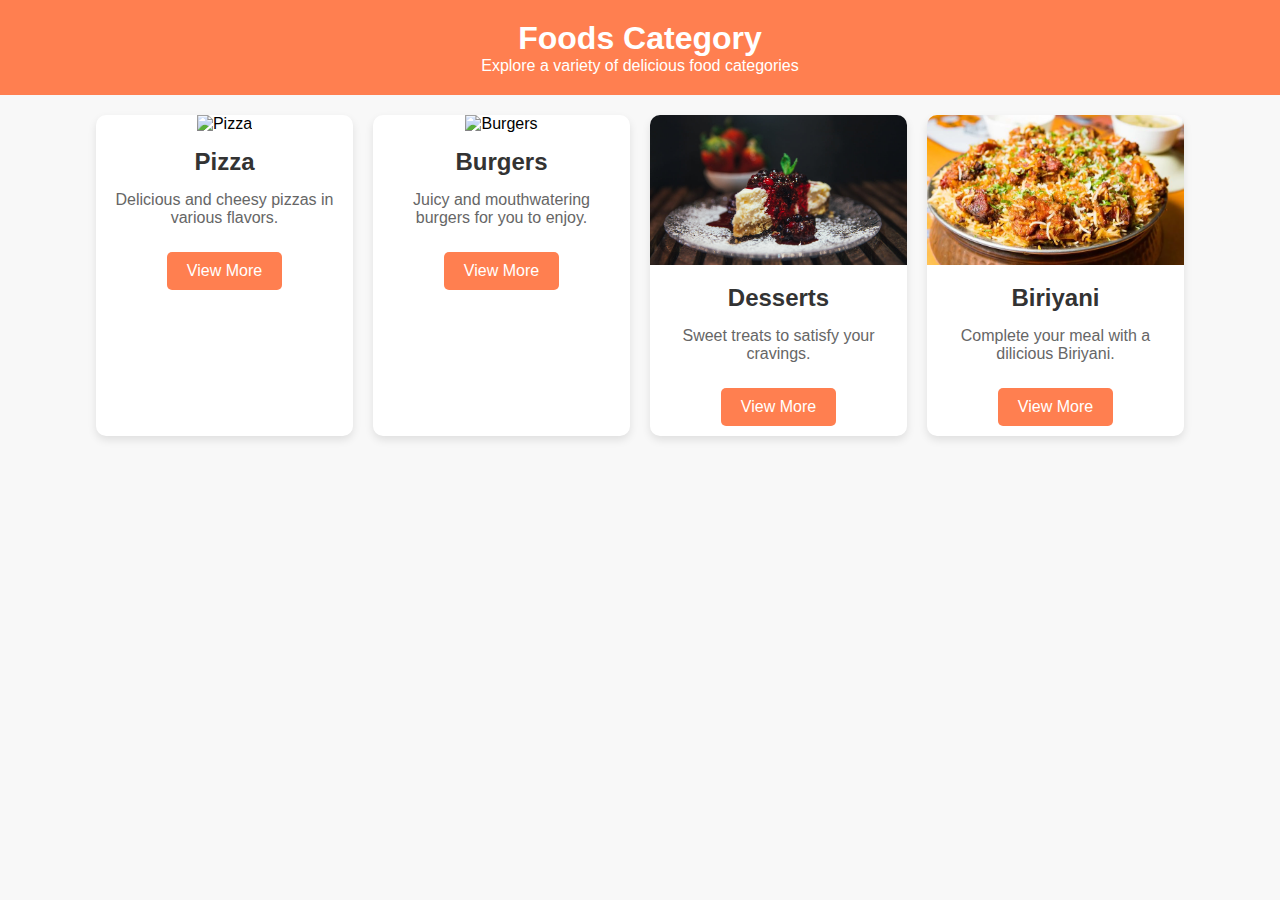
==== Food_ordering_web-main/foods.html @ ff53c16e "changes a lot" ====
<!DOCTYPE html>
<html lang="en">
<head>
    <meta charset="UTF-8">
    <meta http-equiv="X-UA-Compatible" content="IE=edge">
    <meta name="viewport" content="width=device-width, initial-scale=1.0">
    <title>Online Food Delivery Website</title>
    <!-- Favicon -->
    <link rel="shortcut icon" href="img/favicon.ico" type="image/x-icon">
    <!-- Fontawesome CSS -->
    <link rel="stylesheet" href="css/font-awesome/css/font-awesome.css">
    <!-- Hover CSS -->
    <link rel="stylesheet" href="css/hover-min.css">
    <!-- Custom CSS -->
    <link rel="stylesheet" href="css/style.css">
</head>
<body>
    
<header>
    <h1>Foods Category</h1>
    <p>Explore a variety of delicious food categories</p>
</header>

<div class="container">
    <div class="grid">
        <div class="card">
            <img src="./img/category/pizza.jpg" alt="Pizza">
            <h3>Pizza</h3>
            <p>Delicious and cheesy pizzas in various flavors.</p>
            <a href="#">View More</a>
        </div>
        <div class="card">
            <img src="./img/food/b1.jpg" alt="Burgers">
            <h3>Burgers</h3>
            <p>Juicy and mouthwatering burgers for you to enjoy.</p>
            <a href="#">View More</a>
        </div>
        <div class="card">
            <img src=".//img/food/desserts.jpg" alt="Desserts">
            <h3>Desserts</h3>
            <p>Sweet treats to satisfy your cravings.</p>
            <a href="#">View More</a>
        </div>
        <div class="card">
            <img src="./img/food/biriyani.jpg" alt="Sushi">
            <h3>Biriyani</h3>
            <p>Complete your meal with a dilicious Biriyani.</p>
            <a href="#">View More</a>
        </div>
    </div>
</div>

</body>
</html>
---- Food_ordering_web-main/css/style.css ----
/* CSS Style For All */
* {
  margin: 0;
  padding: 0;
  font-family: Arial, Helvetica, sans-serif;
}
input {
  outline: 0;
}
input[type="submit"] {
  border: 0;
  cursor: pointer;
}
a {
  color: rgb(226, 74, 74);
  text-decoration: none;
  transition: 0.5s;
}
a:hover {
  color: #6c5ce7;
}
.container {
  width: 85%;
  margin: 0 auto;
  padding: 15px;
}
.btn-delete {
  background: #ff0000;
  transition: 0.5s;
  padding: 3px 5px;
  color: #fff;
  opacity: 0.8;
  display: inline;
  border-radius: 4px;
}
.btn-delete:hover {
  color: #fff;
}
.btn-primary {
  background: rgb(226, 74, 74);
  color: #fff;
  padding: 5px 10px;
  font-size: 15px;
  cursor: pointer;
  border-radius: 5px;
  transition: 0.5s;
}
.btn-primary:hover {
  background: #6c5ce7;
  color: #fff;
}
.label {
  margin-bottom: 10px;
  font-weight: bold;
}
.img-responsive {
  width: 100%;
}
.img-curve {
  border-radius: 10px;
}
.text-center {
  text-align: center;
}
.text-left {
  text-align: left;
}
.text-right {
  text-align: right;
}
.text-white {
  color: #fff;
}
.bold {
  font-weight: bold;
}
h2 {
  color: #2f3542;
  font-size: 32px;
  margin-bottom: 25px;
}
h3 {
  font-size: 24px;
}
.heading-border {
  height: 3px;
  width: 70px;
  background: rgb(226, 74, 74);
  margin: auto;
  margin-top: -10px;
  margin-bottom: 15px;
}
fieldset {
  border: 1px solid #fff;
  margin: 40px;
  padding: 25px;
  border-radius: 5px;
  padding-bottom: 0;
}
fieldset legend {
  font-size: 23px;
  color: #2f3542;
}
.grid-2 {
  display: grid;
  grid-template-columns: repeat(2, 1fr);
  grid-gap: 30px 30px;
}
.grid-3 {
  display: grid;
  grid-template-columns: repeat(3, 1fr);
  grid-gap: 10px 30px;
}
/* CSS Style For All End */

/* Navigation Section Style */
.navbar {
  margin-top: 80px;
}
.navbar-menu {
  padding: 10px 0;
  background: #fff;
  transition: all 0.5s ease-in-out;
}
.site-top-nav {
  background: #fff;
  padding: 0;
  box-shadow: 2px -4px 13px 0px #000;
}
.navbar-fixed-top {
  position: fixed;
  top: 0;
  left: 0;
  right: 0;
  z-index: 1030;
  box-shadow: 2px -7px 13px 0px #000;
}
.navbar-fixed-top .container {
  padding: 0 15px;
}
.logo {
  width: 120px;
  float: left;
  padding: 5px 5px;
}
.menu {
  line-height: 60px;
  position: relative;
}
.menu ul {
  list-style: none;
  width: 80%;
  float: right;
}
.menu ul li {
  display: inline;
  padding: 10px;
  font-weight: bold;
}
.menu ul li:last-of-type {
  text-align: center;
}
.hvr-underline-from-center:before {
  background: #6c5ce7;
  height: 2px;
  bottom: 10px;
}
.badge {
  color: #fff;
  background: #ff0000;
  font-size: 12px;
  padding: 2px 3px;
  border-radius: 3px;
}
.shopping-cart {
  color: #6c5ce7;
  cursor: pointer;
  font-size: 18px;
}
.cart-content {
  background: #fff;
  width: 440px;
  position: absolute;
  top: 62px;
  right: 0;
  box-shadow: 0px 4px 10px 0px #bfbfbf;
  padding: 10px 10px;
  display: none;
}
.cart-table {
  width: 100%;
  border-collapse: collapse;
}
.cart-table th,
.cart-table td {
  border-bottom: 1px solid #ddd;
  pad: 0px 5px;
  font-size: 14px;
  font-weight: normal;
  text-align: center;
}
.cart-table th {
  font-weight: bold;
  border-top: 1px solid #ddd;
}
.cart-table img {
  width: 50px;
  height: 50px;
  vertical-align: middle;
  border-radius: 100%;
}
/* Navigation Section Style End */

/* Food Search Section Style Start */
.food-search {
  background-image: url(../img/search-bg.jpg);
  background-size: cover;
  background-repeat: no-repeat;
  background-position: center;
  padding: 95px 0;
  background-attachment: fixed;
}
.food-search input[type="search"] {
  width: 50%;
  padding: 11px;
  font-size: 16px;
  border: none;
  border-radius: 5px 0px 0px 5px;
  margin-right: -5px;
}
.food-search .btn-primary {
  padding: 12px;
  transition: 0.5s;
  border-radius: 0px 5px 5px 0px;
}
/* Food Search Section Style End */

/* Categories Section Style Start */
.categories {
  background-image: url(../img/category-bg.png);
  background-size: cover;
  background-repeat: no-repeat;
  padding: 55px 0;
}
.categories h3 {
  background: #2f3542;
  position: absolute;
  left: 0;
  right: 0;
  bottom: 0;
  text-align: center;
}
.float-container {
  position: relative;
  overflow: hidden;
  border-radius: 10px;
  margin-top: 20px;
  height: 350px;
  border:1px solid #ddd;
}
.categories .float-container img {
  transition: 0.5s;
  height: 100%;
}
.categories .float-container:hover img {
  transform: scale(1.2);
}
/* Categories Section Style End */

/* Food Section Style Start */
/* General Styles */
body {
  font-family: Arial, sans-serif;
  margin: 0;
  padding: 0;
  background-color: #f8f8f8;
}

/* Header */
header {
  background-color: #ff7f50;
  color: white;
  padding: 20px 10px;
  text-align: center;
}

/* Main Container */
.container {
  max-width: 1200px;
  margin: auto;
  padding: 20px;
}

/* Grid Layout */
.grid {
  display: grid;
  grid-template-columns: repeat(auto-fit, minmax(250px, 1fr));
  gap: 20px;
}

/* Card Styling */
.card {
  background: white;
  border-radius: 10px;
  overflow: hidden;
  box-shadow: 0 4px 8px rgba(0, 0, 0, 0.1);
  text-align: center;
  transition: transform 0.2s;
}

.card:hover {
  transform: translateY(-5px);
}

/* Card Image */
.card img {
  width: 100%;
  height: 150px;
  object-fit: cover;
}

/* Card Content */
.card h3 {
  margin: 15px 0;
  color: #333;
}

.card p {
  color: #666;
  margin: 0 15px 15px;
}

/* Card Link Button */
.card a {
  display: inline-block;
  margin: 10px 0;
  padding: 10px 20px;
  background-color: #ff7f50;
  color: white;
  text-decoration: none;
  border-radius: 5px;
  transition: background-color 0.3s;
}

.card a:hover {
  background-color: #ff5722;
}

/* Footer */
footer {
  text-align: center;
  padding: 10px;
  background: #333;
  color: white;
  margin-top: 20px;
}

/* Food Section Style End */

/* Footer Section Style Start */
.footer {
  overflow: hidden;
  background: rgba(8, 8, 8, 0.85);
  color: #fff;
}
.footer .grid-3 {
  padding: 30px 0;
}
.site-links a {
  display: block;
  margin: 10px 0;
}
.social ul {
  list-style: none;
}
.social ul li {
  display: inline;
  padding: 8px;
}
/* Footer Section Style End */

/* Copyright Section Style Start */
.copyright {
  overflow: hidden;
  background: #000;
  color: #fff;
}
/* Copyright Section Style End */

/* Bact-To-Top Section Style Start */
#back-to-top {
  position: fixed;
  bottom: 40px;
  right: 60px;
  margin: 0;
  font-size: 16px;
  height: 19px;
  width: 40px;
  padding: 10px 0;
  text-align: center;
  border-radius: 5px;
  z-index: 9999;
  display: none;
}
/* Bact-To-Top Section Style End */

/* Order Page Style Start */
.order {
  padding: 20px 0;
}
.order .tbl-full {
  margin-bottom: 50px;
  width: 100%;
  border-collapse: collapse;
}
.order .tbl-full img {
  width: 35px;
  height: 35px;
  vertical-align: middle;
  border-radius: 100%;
}
.order .tbl-full tr {
  border-left: 1px solid #bfbbbb;
  border-right: 1px solid #bfbbbb;
}
.order .tbl-full tr th,
.order .tbl-full tr td {
  border-bottom: 1px solid #bfbbbb;
  padding: 8px 8px;
  text-align: center;
}
.order .tbl-full tr th {
  border-top: 1px solid #bfbbbb;
}
.form fieldset,
.contact fieldset,
.login fieldset {
  border: 1px solid #bfbbbb;
}
.form {
  box-shadow: 0 0 20px 2px #1a171780;
  width: 70%;
  padding: 7px 0;
  margin: 0 auto;
  border-radius: 3px;
}
.form input,
.form textarea {
  width: 98%;
  padding: 8px;
  font-size: 16px;
  border-radius: 5px;
  border: 1px solid #bfbbbb;
  margin-bottom: 25px;
}
.form input[type="submit"] {
  width: 30%;
  border-radius: 5px;
}
/* Order Page Style End */

/* Contact Page Style Start */
.contact,
.login {
  padding: 65px 0;
}
#gmap_canvas {
  width: 100%;
  height: 400px;
  border: none;
}
/* Contact Page Style End */
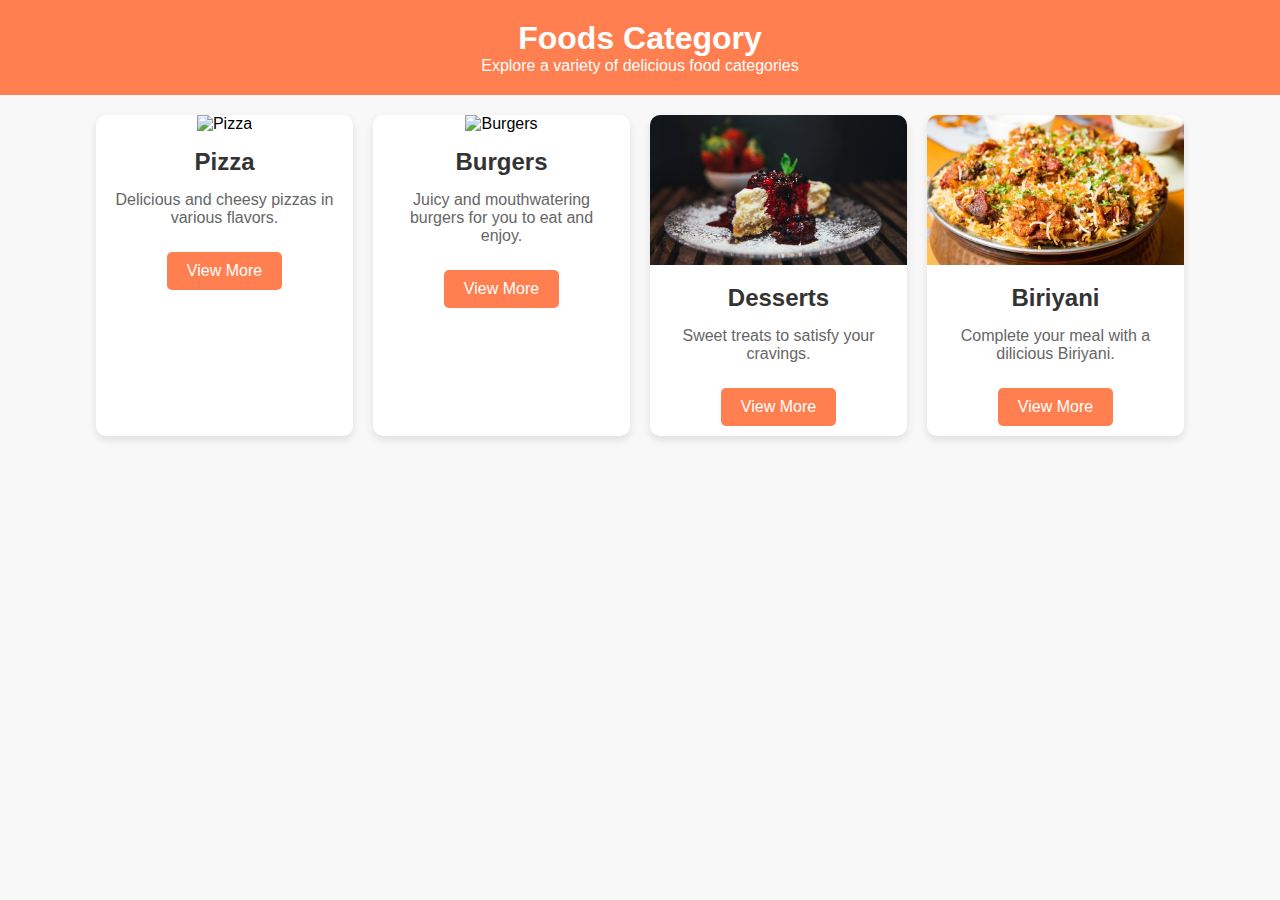
==== commit 47799e70: "Update foods.html" ====
--- a/Food_ordering_web-main/foods.html
+++ b/Food_ordering_web-main/foods.html
@@ -32,7 +32,7 @@
         <div class="card">
             <img src="./img/food/b1.jpg" alt="Burgers">
             <h3>Burgers</h3>
-            <p>Juicy and mouthwatering burgers for you to enjoy.</p>
+            <p>Juicy and mouthwatering burgers for you to eat and enjoy.</p>
             <a href="#">View More</a>
         </div>
         <div class="card">
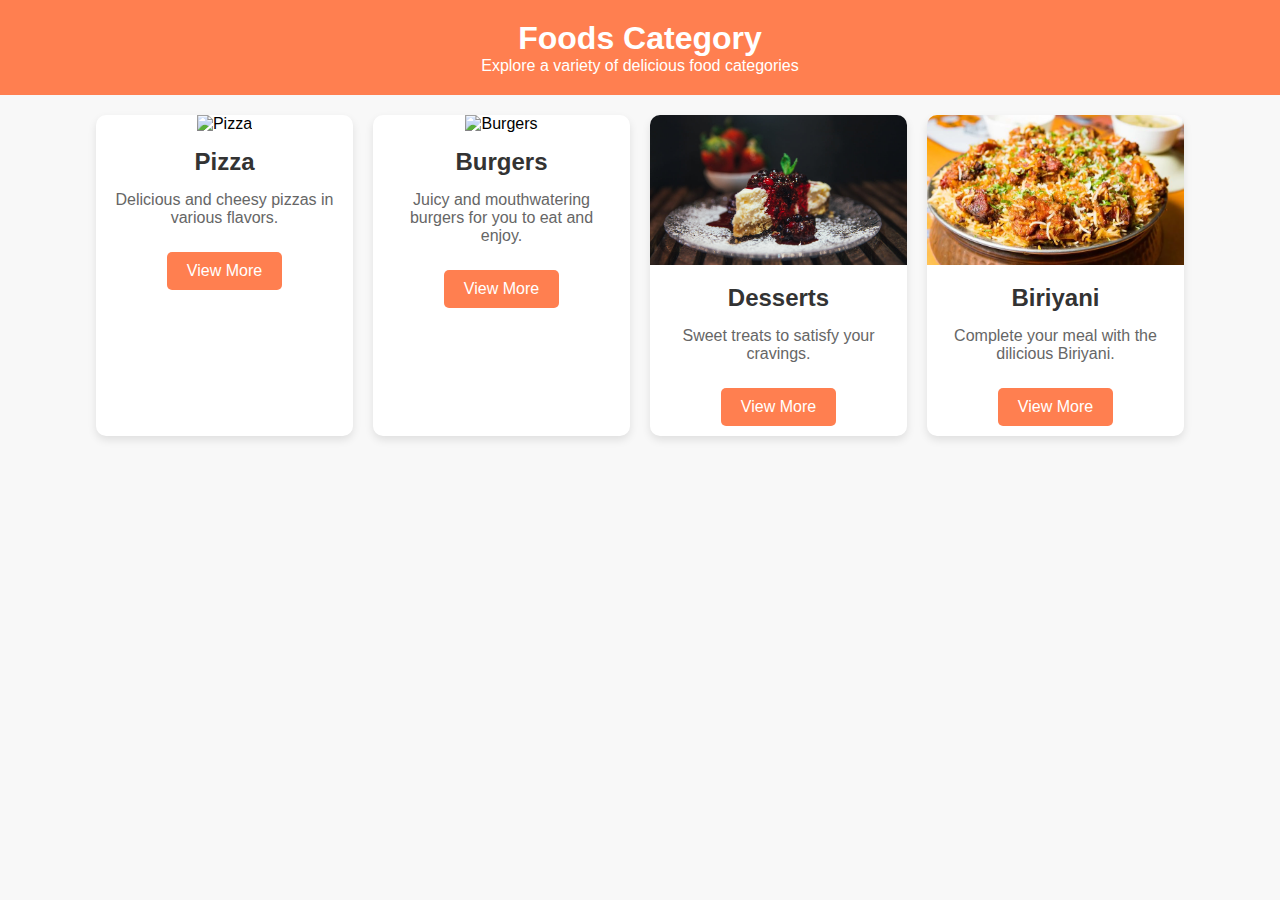
==== commit adf6d31e: "Merge pull request #3 from Arif-officials/main" ====
--- a/Food_ordering_web-main/foods.html
+++ b/Food_ordering_web-main/foods.html
@@ -44,7 +44,7 @@
         <div class="card">
             <img src="./img/food/biriyani.jpg" alt="Sushi">
             <h3>Biriyani</h3>
-            <p>Complete your meal with a dilicious Biriyani.</p>
+            <p>Complete your meal with the dilicious Biriyani.</p>
             <a href="#">View More</a>
         </div>
     </div>
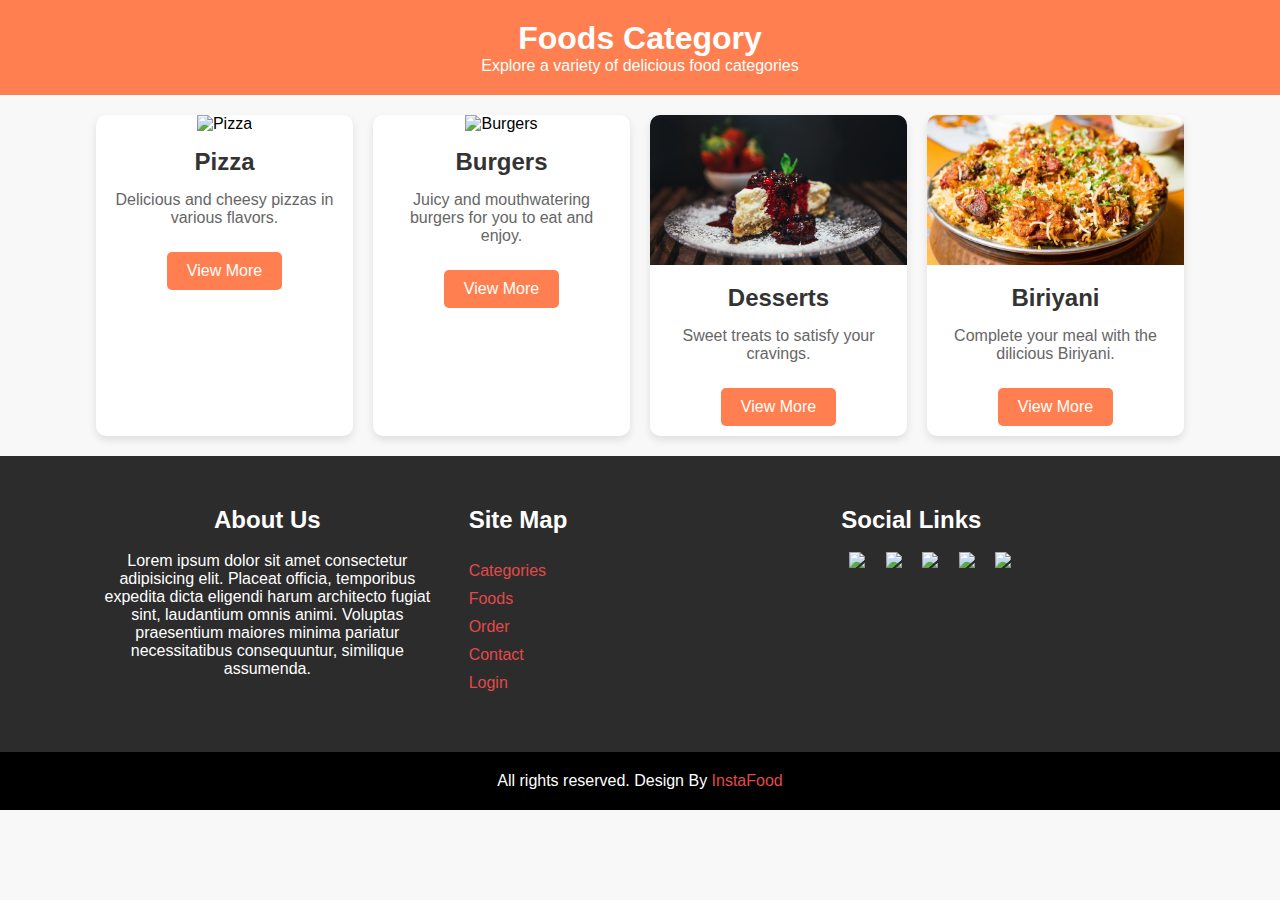
==== commit 95f96fd2: "ree" ====
--- a/Food_ordering_web-main/foods.html
+++ b/Food_ordering_web-main/foods.html
@@ -49,6 +49,45 @@
         </div>
     </div>
 </div>
-
+<section class="footer">
+    <div class="container">
+        <div class="grid-3">
+            <div class="text-center">
+                <h3>About Us</h3><br>
+                <p>Lorem ipsum dolor sit amet consectetur adipisicing elit. Placeat officia, temporibus expedita dicta eligendi harum architecto fugiat sint, laudantium omnis animi. Voluptas praesentium maiores minima pariatur necessitatibus consequuntur, similique assumenda.</p>
+            </div>
+            <div class="texr-center">
+                <h3>Site Map</h3><br>
+                <div class="site-links">
+                    <a href="categories.html">Categories</a>
+                    <a href="foods.html">Foods</a>
+                    <a href="order.html">Order</a>
+                    <a href="contact.html">Contact</a>
+                    <a href="login.html">Login</a>
+                </div>
+            </div>
+            <div class="social-links">
+                <h3>Social Links</h3><br>
+                <div class="social">
+                    <ul>
+                        <li><a href="#"><img src="https://img.icons8.com/color/48/null/facebook-new.png"/></a></li>
+                        <li><a href="#"><img src="https://img.icons8.com/fluency/48/null/instagram-new.png"/></a></li>
+                        <li><a href="#"><img src="https://img.icons8.com/color/48/null/twitter--v1.png"/></a></li>
+                        <li><a href="#"><img src="https://img.icons8.com/color/48/null/linkedin-circled--v1.png"/></a></li>
+                        <li><a href="#"><img src="https://img.icons8.com/color/48/null/youtube-play.png"/></a></li>
+                    </ul>
+                </div>
+            </div>
+        </div>
+    </div>
+</section>
+<section class="copyright">
+    <div class="container text-center">
+        <p>All rights reserved. Design By <a href="#">InstaFood</a></p>
+    </div>
+    <a id="back-to-top" class="btn-primary">
+        <i class="fa fa-angle-double-up"></i>
+    </a>
+</section>
 </body>
 </html>--- a/Food_ordering_web-main/css/style.css
+++ b/Food_ordering_web-main/css/style.css
@@ -22,7 +22,7 @@
 .container {
   width: 85%;
   margin: 0 auto;
-  padding: 15px;
+  padding: 85px;
 }
 .btn-delete {
   background: #ff0000;
